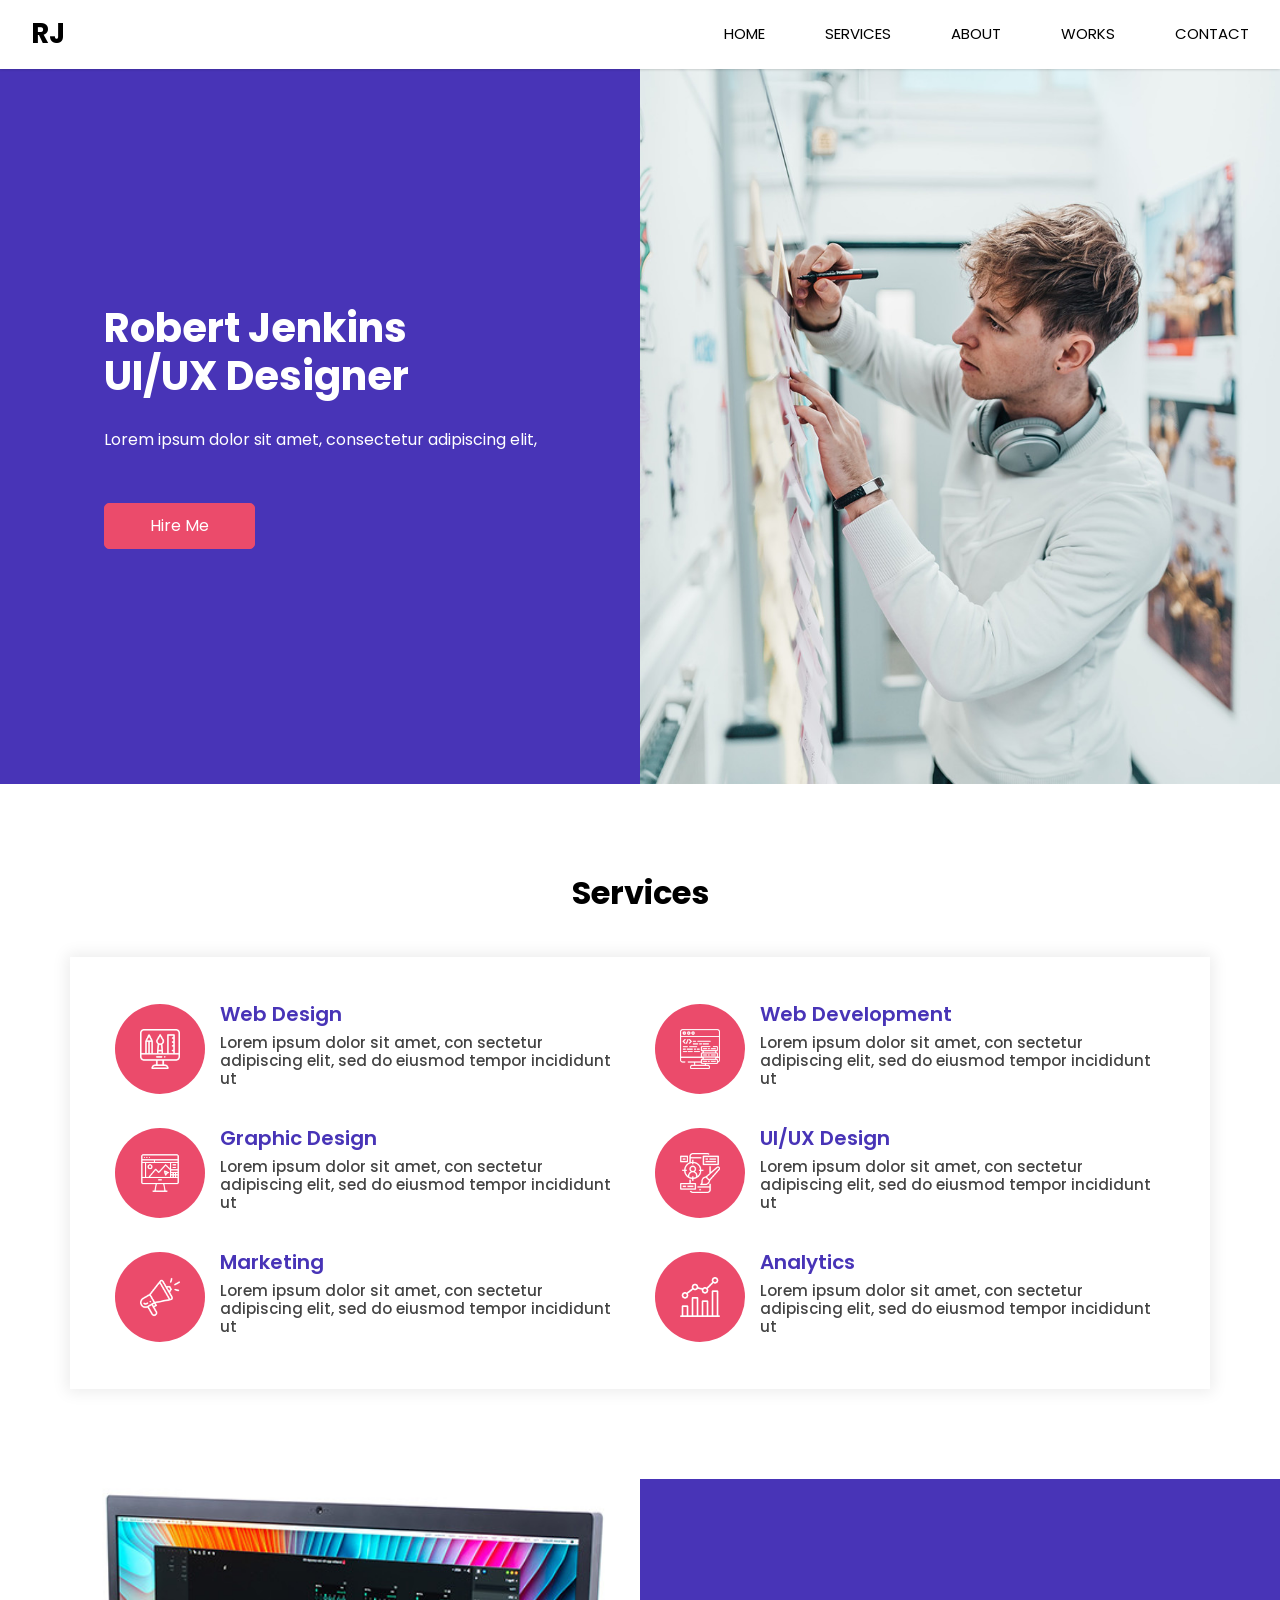
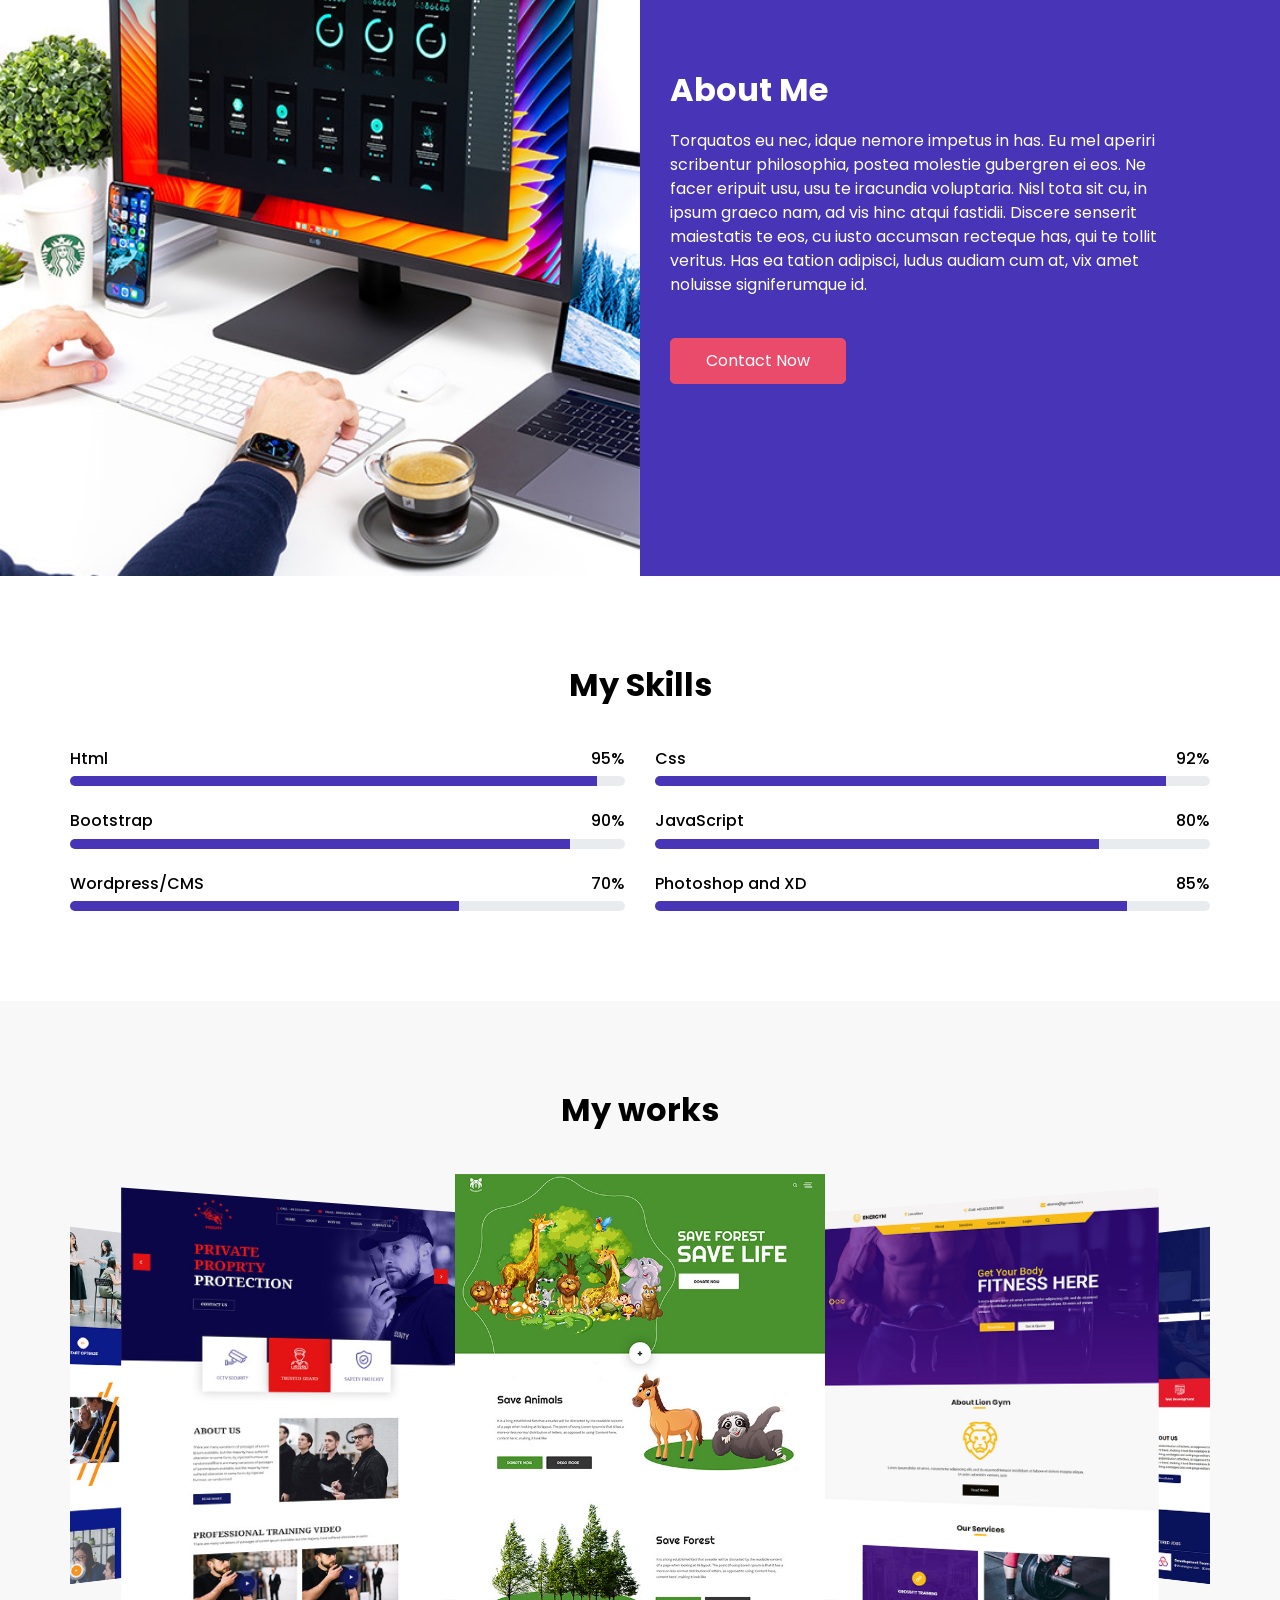
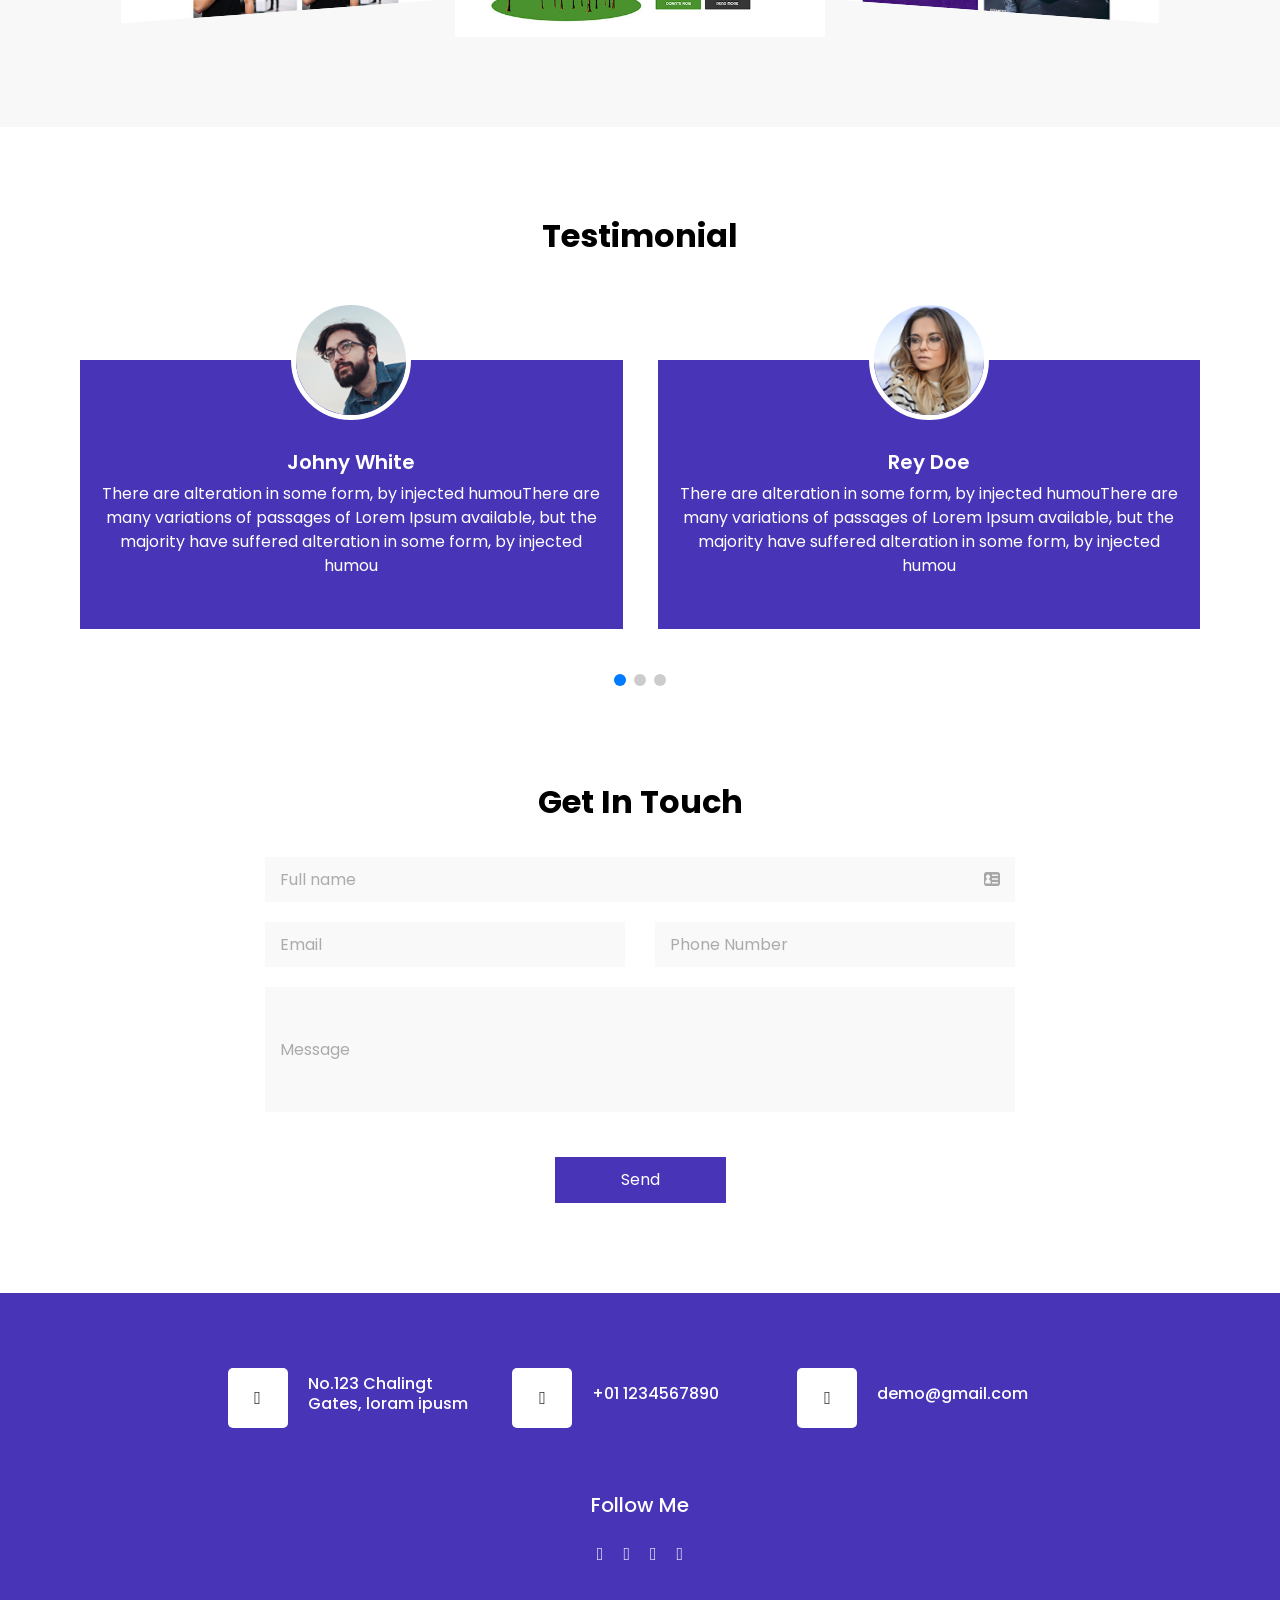
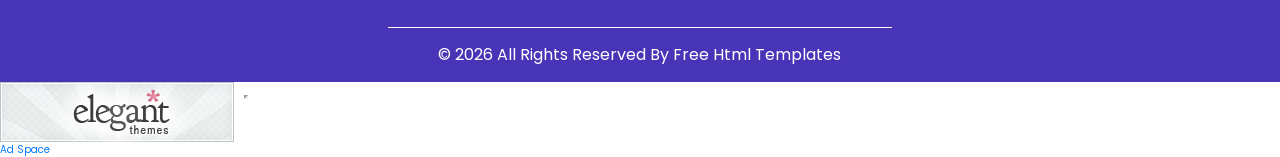
==== RJ.html @ 872012b1 "initial push" ====
<!DOCTYPE html>
<!-- saved from url=(0036)https://html.design/demo/rj/#contact -->
<html><head><meta http-equiv="Content-Type" content="text/html; charset=UTF-8">
  <!-- Basic -->
  
  <meta http-equiv="X-UA-Compatible" content="IE=edge">
  <!-- Mobile Metas -->
  <meta name="viewport" content="width=device-width, initial-scale=1, shrink-to-fit=no">
  <!-- Site Metas -->
  <meta name="keywords" content="">
  <meta name="description" content="">
  <meta name="author" content="">

  <title>RJ</title>

  <!-- swiper css -->
  <link rel="stylesheet" href="./RJ_files/swiper.min.css" integrity="sha256-3qPC1msGee4ttnohwKQ08+FNasiirwaHenERUfwytW0=" crossorigin="anonymous">
  <!-- bootstrap core css -->
  <link rel="stylesheet" type="text/css" href="./RJ_files/bootstrap.css">
  <!-- font awesome style -->
  <link href="./RJ_files/font-awesome.min.css" rel="stylesheet">
  <!-- Custom styles for this template -->
  <link href="./RJ_files/style.css" rel="stylesheet">
  <!-- responsive style -->
  <link href="./RJ_files/responsive.css" rel="stylesheet">
</head>

<body>
  <!-- header section strats -->
  <header class="header_section">
    <div class="container-fluid">
      <nav class="navbar navbar-expand-lg custom_nav-container ">
        <a class="navbar-brand" href="https://html.design/demo/rj/index.html">
          <span>
            RJ
          </span>
        </a>

        <button class="navbar-toggler" type="button" data-toggle="collapse" data-target="#navbarSupportedContent" aria-controls="navbarSupportedContent" aria-expanded="false" aria-label="Toggle navigation">
          <span class=""> </span>
        </button>

        <div class="collapse navbar-collapse" id="navbarSupportedContent">
          <div class="d-flex ml-auto flex-column flex-lg-row align-items-center">
            <ul class="navbar-nav  ">
              <li class="nav-item active">
                <a class="nav-link" href="https://html.design/demo/rj/#">Home <span class="sr-only">(current)</span></a>
              </li>
              <li class="nav-item">
                <a class="nav-link" href="https://html.design/demo/rj/#service"> Services </a>
              </li>
              <li class="nav-item">
                <a class="nav-link" href="https://html.design/demo/rj/#about"> About</a>
              </li>
              <li class="nav-item">
                <a class="nav-link" href="https://html.design/demo/rj/#work"> Works</a>
              </li>
              <li class="nav-item">
                <a class="nav-link last-link" href="https://html.design/demo/rj/#contact">Contact </a>
              </li>
            </ul>
          </div>
        </div>
      </nav>
    </div>
  </header>
  <!-- end header section -->
  <!-- slider section -->
  <section class=" slider_section ">
    <div class="container-fluid">
      <div class="row">
        <div class="col-md-6 ">
          <div class="detail_container">
            <div class="detail_box">
              <h1>
                Robert Jenkins <br>
                <span>
                  UI/UX Designer
                </span>
              </h1>
              <p>
                Lorem ipsum dolor sit amet, consectetur adipiscing elit,
              </p>
              <a href="https://html.design/demo/rj/" class="">
                Hire Me
              </a>
            </div>
          </div>
        </div>
        <div class="col-md-6 px-0">
          <div class="img-box">
            <img src="./RJ_files/slider-img.jpg" alt="">
          </div>
        </div>
      </div>
    </div>
  </section>
  <!-- end slider section -->
  <!-- service section -->
  <section id="service" class="service_section layout_padding">
    <div class="heading_container heading_center">
      <h2>
        Services
      </h2>
    </div>
    <div class="container ">
      <div class="service_container">
        <div class="row">
          <div class="col-md-6">
            <div class="box">
              <div class="img-box">
                <img src="./RJ_files/s1.png" alt="">
              </div>
              <div class="detail-box">
                <h5>
                  Web Design
                </h5>
                <h6>
                  Lorem ipsum dolor sit amet, con sectetur adipiscing elit, sed do eiusmod tempor incididunt ut
                </h6>
              </div>
            </div>
          </div>
          <div class="col-md-6">
            <div class="box">
              <div class="img-box">
                <img src="./RJ_files/s2.png" alt="">
              </div>
              <div class="detail-box">
                <h5>
                  Web Development
                </h5>
                <h6>
                  Lorem ipsum dolor sit amet, con sectetur adipiscing elit, sed do eiusmod tempor incididunt ut
                </h6>
              </div>
            </div>
          </div>
          <div class="col-md-6">
            <div class="box">
              <div class="img-box">
                <img src="./RJ_files/s3.png" alt="">
              </div>
              <div class="detail-box">
                <h5>
                  Graphic Design
                </h5>
                <h6>
                  Lorem ipsum dolor sit amet, con sectetur adipiscing elit, sed do eiusmod tempor incididunt ut
                </h6>
              </div>
            </div>
          </div>
          <div class="col-md-6">
            <div class="box">
              <div class="img-box">
                <img src="./RJ_files/s4.png" alt="">
              </div>
              <div class="detail-box">
                <h5>
                  UI/UX Design
                </h5>
                <h6>
                  Lorem ipsum dolor sit amet, con sectetur adipiscing elit, sed do eiusmod tempor incididunt ut
                </h6>
              </div>
            </div>
          </div>
          <div class="col-md-6">
            <div class="box">
              <div class="img-box">
                <img src="./RJ_files/s5.png" alt="">
              </div>
              <div class="detail-box">
                <h5>
                  Marketing
                </h5>
                <h6>
                  Lorem ipsum dolor sit amet, con sectetur adipiscing elit, sed do eiusmod tempor incididunt ut
                </h6>
              </div>
            </div>
          </div>
          <div class="col-md-6">
            <div class="box">
              <div class="img-box">
                <img src="./RJ_files/s6.png" alt="">
              </div>
              <div class="detail-box">
                <h5>
                  Analytics
                </h5>
                <h6>
                  Lorem ipsum dolor sit amet, con sectetur adipiscing elit, sed do eiusmod tempor incididunt ut
                </h6>
              </div>
            </div>
          </div>
        </div>
      </div>
    </div>
  </section>
  <!-- end service section -->

  <!-- about section -->
  <section id="about" class="about_section ">
    <div class="container-fluid">
      <div class="row">
        <div class="col-md-6 px-0">
          <div class="img-box ">
            <img src="./RJ_files/about-img.jpg" alt="">
          </div>
        </div>
        <div class="col-md-6 col-lg-5">
          <div class="detail-box">
            <div class="heading_container">
              <h2>
                About Me
              </h2>
            </div>
            <p>
              Torquatos eu nec, idque nemore impetus in has. Eu mel aperiri scribentur philosophia, postea molestie gubergren ei eos. Ne facer eripuit usu, usu te iracundia voluptaria. Nisl tota sit cu, in ipsum graeco nam, ad vis hinc atqui fastidii. Discere senserit maiestatis te eos, cu iusto accumsan recteque has, qui te tollit veritus. Has ea tation adipisci, ludus audiam cum at, vix amet noluisse signiferumque id.
            </p>
            <a href="https://html.design/demo/rj/">
              Contact Now
            </a>
          </div>
        </div>
      </div>
    </div>
  </section>

  <!-- end about section -->



  <!-- skill section -->

  <section class="skill_section layout_padding">
    <div class="container">
      <div class="heading_container heading_center">
        <h2>
          My Skills
        </h2>
      </div>
      <div class="row">
        <div class="col-md-6 ">
          <div class="progress_box">
            <div class="progress-info">
              <h6 class="skill-name">
                Html
              </h6>
              <h6 class="progress_percentage">
                95%
              </h6>
            </div>
            <div class="progress">
              <div class="progress-bar" role="progressbar" style="width: 95%" aria-valuenow="95" aria-valuemin="0" aria-valuemax="100"></div>
            </div>
          </div>
        </div>
        <div class="col-md-6">
          <div class="progress_box">
            <div class="progress-info">
              <h6 class="skill-name">
                Css
              </h6>
              <h6 class="progress_percentage">
                92%
              </h6>
            </div>
            <div class="progress">
              <div class="progress-bar" role="progressbar" style="width: 92%" aria-valuenow="92" aria-valuemin="0" aria-valuemax="100"></div>
            </div>
          </div>
        </div>
        <div class="col-md-6">
          <div class="progress_box">
            <div class="progress-info">
              <h6 class="skill-name">
                Bootstrap
              </h6>
              <h6 class="progress_percentage">
                90%
              </h6>
            </div>
            <div class="progress">
              <div class="progress-bar" role="progressbar" style="width: 90%" aria-valuenow="90" aria-valuemin="0" aria-valuemax="100"></div>
            </div>
          </div>
        </div>
        <div class="col-md-6">
          <div class="progress_box">
            <div class="progress-info">
              <h6 class="skill-name">
                JavaScript
              </h6>
              <h6 class="progress_percentage">
                80%
              </h6>
            </div>
            <div class="progress">
              <div class="progress-bar" role="progressbar" style="width: 80%" aria-valuenow="80" aria-valuemin="0" aria-valuemax="100"></div>
            </div>
          </div>
        </div>
        <div class="col-md-6 ">
          <div class="progress_box">
            <div class="progress-info">
              <h6 class="skill-name">
                Wordpress/CMS
              </h6>
              <h6 class="progress_percentage">
                70%
              </h6>
            </div>
            <div class="progress">
              <div class="progress-bar" role="progressbar" style="width: 70%" aria-valuenow="70" aria-valuemin="0" aria-valuemax="100"></div>
            </div>
          </div>
        </div>
        <div class="col-md-6">
          <div class="progress_box">
            <div class="progress-info">
              <h6 class="skill-name">
                Photoshop and XD
              </h6>
              <h6 class="progress_percentage">
                85%
              </h6>
            </div>
            <div class="progress">
              <div class="progress-bar" role="progressbar" style="width: 85%" aria-valuenow="85" aria-valuemin="0" aria-valuemax="100"></div>
            </div>
          </div>
        </div>
      </div>
    </div>
  </section>

  <!-- end skill section -->

  <section id="work" class="portfolio_section layout_padding">
    <div class="container">
      <div class="heading_container heading_center">
        <h2>
          My works
        </h2>
      </div>
      <!-- Swiper -->
      <div class="swiper-container portfolio-container swiper-container-coverflow swiper-container-3d swiper-container-initialized swiper-container-horizontal" style="cursor: grab;">
        <div class="swiper-wrapper" style="transition-duration: 0ms; transform: translate3d(-1540px, 0px, 0px);"><div class="swiper-slide swiper-slide-duplicate swiper-slide-duplicate-active" data-swiper-slide-index="2" style="width: 370px; margin-right: 15px; transition-duration: 0ms; transform: translate3d(0px, 0px, -780.405px) rotateX(0deg) rotateY(130.068deg); z-index: -4;">
            <div class="img-box">
              <img src="./RJ_files/p3.jpg" alt="">
            </div>
          </div><div class="swiper-slide swiper-slide-duplicate swiper-slide-duplicate-next" data-swiper-slide-index="3" style="width: 370px; margin-right: 15px; transition-duration: 0ms; transform: translate3d(0px, 0px, -624.324px) rotateX(0deg) rotateY(104.054deg); z-index: -3;">
            <div class="img-box">
              <img src="./RJ_files/p4.jpg" alt="">
            </div>
          </div><div class="swiper-slide swiper-slide-duplicate" data-swiper-slide-index="4" style="width: 370px; margin-right: 15px; transition-duration: 0ms; transform: translate3d(0px, 0px, -468.243px) rotateX(0deg) rotateY(78.0405deg); z-index: -2;">
            <div class="img-box">
              <img src="./RJ_files/p5.jpg" alt="">
            </div>
          </div>
          <div class="swiper-slide" data-swiper-slide-index="0" style="width: 370px; margin-right: 15px; transition-duration: 0ms; transform: translate3d(0px, 0px, -312.162px) rotateX(0deg) rotateY(52.027deg); z-index: -1;">
            <div class="img-box">
              <img src="./RJ_files/p1.jpg" alt="">
            </div>
          </div>
          <div class="swiper-slide swiper-slide-prev" data-swiper-slide-index="1" style="width: 370px; margin-right: 15px; transition-duration: 0ms; transform: translate3d(0px, 0px, -156.081px) rotateX(0deg) rotateY(26.0135deg); z-index: 0;">
            <div class="img-box">
              <img src="./RJ_files/p2.jpg" alt="">
            </div>
          </div>
          <div class="swiper-slide swiper-slide-active" data-swiper-slide-index="2" style="width: 370px; margin-right: 15px; transition-duration: 0ms; transform: translate3d(0px, 0px, 0px) rotateX(0deg) rotateY(0deg); z-index: 1;">
            <div class="img-box">
              <img src="./RJ_files/p3.jpg" alt="">
            </div>
          </div>
          <div class="swiper-slide swiper-slide-next" data-swiper-slide-index="3" style="width: 370px; margin-right: 15px; transition-duration: 0ms; transform: translate3d(0px, 0px, -156.081px) rotateX(0deg) rotateY(-26.0135deg); z-index: 0;">
            <div class="img-box">
              <img src="./RJ_files/p4.jpg" alt="">
            </div>
          </div>
          <div class="swiper-slide" data-swiper-slide-index="4" style="width: 370px; margin-right: 15px; transition-duration: 0ms; transform: translate3d(0px, 0px, -312.162px) rotateX(0deg) rotateY(-52.027deg); z-index: -1;">
            <div class="img-box">
              <img src="./RJ_files/p5.jpg" alt="">
            </div>
          </div>
        <div class="swiper-slide swiper-slide-duplicate" data-swiper-slide-index="0" style="width: 370px; margin-right: 15px; transition-duration: 0ms; transform: translate3d(0px, 0px, -468.243px) rotateX(0deg) rotateY(-78.0405deg); z-index: -2;">
            <div class="img-box">
              <img src="./RJ_files/p1.jpg" alt="">
            </div>
          </div><div class="swiper-slide swiper-slide-duplicate swiper-slide-duplicate-prev" data-swiper-slide-index="1" style="width: 370px; margin-right: 15px; transition-duration: 0ms; transform: translate3d(0px, 0px, -624.324px) rotateX(0deg) rotateY(-104.054deg); z-index: -3;">
            <div class="img-box">
              <img src="./RJ_files/p2.jpg" alt="">
            </div>
          </div><div class="swiper-slide swiper-slide-duplicate swiper-slide-duplicate-active" data-swiper-slide-index="2" style="width: 370px; margin-right: 15px; transition-duration: 0ms; transform: translate3d(0px, 0px, -780.405px) rotateX(0deg) rotateY(-130.068deg); z-index: -4;">
            <div class="img-box">
              <img src="./RJ_files/p3.jpg" alt="">
            </div>
          </div></div>
      <span class="swiper-notification" aria-live="assertive" aria-atomic="true"></span></div>

    </div>

    <!-- Swiper JS -->
    
  </section>


  <!-- client section -->
  <section class="client_section layout_padding">
    <div class="container">
      <div class="heading_container heading_center">
        <h2>
          Testimonial
        </h2>
      </div>
      <!-- Swiper -->
      <div class="swiper-container client-container swiper-container-initialized swiper-container-horizontal">
        <div class="swiper-wrapper" style="transform: translate3d(-1155px, 0px, 0px); transition-duration: 0ms;"><div class="swiper-slide swiper-slide-duplicate swiper-slide-duplicate-next" data-swiper-slide-index="1" style="width: 562.5px; margin-right: 15px;">
            <div class="box">
              <div class="img-box">
                <img src="./RJ_files/client-2.jpg" alt="">
              </div>
              <div class="detail-box">
                <h5>
                  Rey Doe
                </h5>
                <p>
                  There are alteration in some form, by injected humouThere are many variations of passages of Lorem
                  Ipsum available, but the majority have suffered alteration in some form, by injected humou
                </p>
              </div>
            </div>
          </div><div class="swiper-slide swiper-slide-duplicate swiper-slide-prev" data-swiper-slide-index="2" style="width: 562.5px; margin-right: 15px;">
            <div class="box">
              <div class="img-box">
                <img src="./RJ_files/client-3.jpg" alt="">
              </div>
              <div class="detail-box">
                <h5>
                  Leslie Robert
                </h5>
                <p>
                  There are alteration in some form, by injected humouThere are many variations of passages of Lorem
                  Ipsum available, but the majority have suffered alteration in some form, by injected humou
                </p>
              </div>
            </div>
          </div>
          <div class="swiper-slide swiper-slide-active" data-swiper-slide-index="0" style="width: 562.5px; margin-right: 15px;">
            <div class="box">
              <div class="img-box">
                <img src="./RJ_files/client-1.jpg" alt="">
              </div>
              <div class="detail-box">
                <h5>
                  Johny White
                </h5>
                <p>
                  There are alteration in some form, by injected humouThere are many variations of passages of Lorem
                  Ipsum available, but the majority have suffered alteration in some form, by injected humou
                </p>
              </div>
            </div>
          </div>
          <div class="swiper-slide swiper-slide-next" data-swiper-slide-index="1" style="width: 562.5px; margin-right: 15px;">
            <div class="box">
              <div class="img-box">
                <img src="./RJ_files/client-2.jpg" alt="">
              </div>
              <div class="detail-box">
                <h5>
                  Rey Doe
                </h5>
                <p>
                  There are alteration in some form, by injected humouThere are many variations of passages of Lorem
                  Ipsum available, but the majority have suffered alteration in some form, by injected humou
                </p>
              </div>
            </div>
          </div>
          <div class="swiper-slide swiper-slide-duplicate-prev" data-swiper-slide-index="2" style="width: 562.5px; margin-right: 15px;">
            <div class="box">
              <div class="img-box">
                <img src="./RJ_files/client-3.jpg" alt="">
              </div>
              <div class="detail-box">
                <h5>
                  Leslie Robert
                </h5>
                <p>
                  There are alteration in some form, by injected humouThere are many variations of passages of Lorem
                  Ipsum available, but the majority have suffered alteration in some form, by injected humou
                </p>
              </div>
            </div>
          </div>
        <div class="swiper-slide swiper-slide-duplicate swiper-slide-duplicate-active" data-swiper-slide-index="0" style="width: 562.5px; margin-right: 15px;">
            <div class="box">
              <div class="img-box">
                <img src="./RJ_files/client-1.jpg" alt="">
              </div>
              <div class="detail-box">
                <h5>
                  Johny White
                </h5>
                <p>
                  There are alteration in some form, by injected humouThere are many variations of passages of Lorem
                  Ipsum available, but the majority have suffered alteration in some form, by injected humou
                </p>
              </div>
            </div>
          </div><div class="swiper-slide swiper-slide-duplicate swiper-slide-duplicate-next" data-swiper-slide-index="1" style="width: 562.5px; margin-right: 15px;">
            <div class="box">
              <div class="img-box">
                <img src="./RJ_files/client-2.jpg" alt="">
              </div>
              <div class="detail-box">
                <h5>
                  Rey Doe
                </h5>
                <p>
                  There are alteration in some form, by injected humouThere are many variations of passages of Lorem
                  Ipsum available, but the majority have suffered alteration in some form, by injected humou
                </p>
              </div>
            </div>
          </div></div>
        <!-- Add Pagination -->
        <div class="swiper-pagination swiper-pagination-clickable swiper-pagination-bullets"><span class="swiper-pagination-bullet swiper-pagination-bullet-active" tabindex="0" role="button" aria-label="Go to slide 1"></span><span class="swiper-pagination-bullet" tabindex="0" role="button" aria-label="Go to slide 2"></span><span class="swiper-pagination-bullet" tabindex="0" role="button" aria-label="Go to slide 3"></span></div>
      <span class="swiper-notification" aria-live="assertive" aria-atomic="true"></span></div>

    </div>
  </section>

  <!-- end client section -->


  <!-- contact section -->

  <section id="contact" class="contact_section layout_padding-bottom">
    <div class="container">
      <div class="row">
        <div class="col-md-8 mx-auto">
          <div class="contact-form">
            <div class="heading_container heading_center">
              <h2>
                Get In Touch
              </h2>
            </div>
            <form action="https://html.design/demo/rj/#">
              <input type="text" placeholder="Full name " style="background-image: url(&quot;[data-uri]&quot;); background-repeat: no-repeat; background-attachment: scroll; background-size: 16px 18px; background-position: 98% 50%;">
              <div class="top_input">
                <input type="email" placeholder="Email">
                <input type="text" placeholder="Phone Number">
              </div>
              <input type="text" placeholder="Message" class="message_input">
              <div class="btn-box">
                <button>
                  Send
                </button>
              </div>
            </form>
          </div>
        </div>
      </div>
    </div>
  </section>

  <!-- end contact section -->

  <!-- info section -->
  <section class="info_section layout_padding2">
    <div class="container">
      <div class="col-lg-9 mx-auto">
        <div class="info_contact ">
          <div class="row">
            <div class="col-md-4">
              <a href="https://html.design/demo/rj/" class="link-box">
                <div class="img-box">
                  <i class="fa fa-map-marker" aria-hidden="true"></i>
                </div>
                <div class="detail-box">
                  <h6>
                    No.123 Chalingt Gates, loram ipusm
                  </h6>
                </div>
              </a>
            </div>
            <div class="col-md-4">
              <a href="https://html.design/demo/rj/" class="link-box">
                <div class="img-box">
                  <i class="fa fa-phone" aria-hidden="true"></i>
                </div>
                <div class="detail-box">
                  <h6>
                    +01 1234567890
                  </h6>
                </div>
              </a>
            </div>
            <div class="col-md-4">
              <a href="https://html.design/demo/rj/" class="link-box">
                <div class="img-box">
                  <i class="fa fa-envelope" aria-hidden="true"></i>
                </div>
                <div class="detail-box">
                  <h6>
                    demo@gmail.com
                  </h6>
                </div>
              </a>
            </div>
          </div>
        </div>
        <div class="info_social">
          <div class="d-flex justify-content-center">
            <h5>
              Follow Me
            </h5>
          </div>
          <div class="social_box">
            <a href="https://html.design/demo/rj/">
              <i class="fa fa-facebook" aria-hidden="true"></i>
            </a>
            <a href="https://html.design/demo/rj/">
              <i class="fa fa-twitter" aria-hidden="true"></i>
            </a>
            <a href="https://html.design/demo/rj/">
              <i class="fa fa-linkedin" aria-hidden="true"></i>
            </a>
            <a href="https://html.design/demo/rj/">
              <i class="fa fa-instagram" aria-hidden="true"></i>
            </a>
          </div>
        </div>
      </div>
    </div>
  </section>

  <!-- end info_section -->

  <!-- footer section -->
  <footer class="container-fluid footer_section">
    <div class="row">
      <div class="col-md-7 col-lg-5 mx-auto">
        <p>
          © <span id="displayYear">2023</span> All Rights Reserved By
          <a href="https://html.design/">Free Html Templates</a>
        </p>
      </div>
    </div>
  </footer>
  <!-- footer section -->



  <script src="./RJ_files/jquery-3.4.1.min.js"></script>
  <script src="./RJ_files/bootstrap.js"></script>
  <!-- swiper js -->
  <script src="./RJ_files/swiper.min.js" integrity="sha256-MbmmRTDKmXtrzBXtkzpnesuGWf09dcb1RzZle79pwY4=" crossorigin="anonymous"></script>
  <script src="./RJ_files/custom.js"></script>


<include id="includedContent"> 
   
   
  
    
    <div class="left" style="float: left;margin-right: 10px;">
    	<!-- Begin AdClerks Zone 6523 -->
			<a href="https://www.elegantthemes.com/affiliates/idevaffiliate.php?id=31564_1_1_9" target="_blank" rel="nofollow"><img style="border:0px" src="./RJ_files/234x60.gif" width="234" height="60" alt=""></a>
<a href="https://html.design/advertising" style="font-size: 10px;display: flex;">Ad Space</a>
			<!-- End AdClerks Zone 6523 -->
		</div>

			<script async="" src="./RJ_files/f.txt" crossorigin="anonymous"></script>

<!-- HTML preview page [previously link ad unit] -->
 <div class="right" style="float: left;">
<ins class="adsbygoogle" style="display:block" data-ad-client="ca-pub-5351821530950623" data-ad-slot="7185354678" data-ad-format="auto" data-full-width-responsive="true"><iframe id="aswift_0" style="height: 1px !important; max-height: 1px !important; max-width: 1px !important; width: 1px !important;" src="./RJ_files/saved_resource.html"><iframe id="google_ads_frame0" src="./RJ_files/saved_resource(1).html"></iframe></iframe></ins>
<script>
     (adsbygoogle = window.adsbygoogle || []).push({});
</script>

</div>


<!-- Global site tag (gtag.js) - Google Analytics -->
			<script async="" src="./RJ_files/js"></script>
			<script>
			window.dataLayer = window.dataLayer || [];
			function gtag(){dataLayer.push(arguments);}
			gtag('js', new Date());

			gtag('config', 'UA-45529136-9');
			</script>
			<script async="" src="./RJ_files/f.txt" crossorigin="anonymous"></script>

			<script async="" src="./RJ_files/f.txt" crossorigin="anonymous"></script>

   
   

</include>
  <script>
  $(function(){
      $("#includedContent").load("../htmlads.html"); 
    });
  </script>

  

</body></html>
---- RJ_files/style.css ----
@import url("https://fonts.googleapis.com/css2?family=Poppins:wght@400;600;700&display=swap");
html {
  scroll-behavior: smooth;
}

body {
  font-family: "Poppins", sans-serif;
  color: #000000;
  background-color: #ffffff;
}

.layout_padding {
  padding-top: 90px;
  padding-bottom: 90px;
}

.layout_padding2 {
  padding-top: 45px;
  padding-bottom: 45px;
}

.layout_padding2-top {
  padding-top: 45px;
}

.layout_padding2-bottom {
  padding-bottom: 45px;
}

.layout_padding-top {
  padding-top: 90px;
}

.layout_padding-bottom {
  padding-bottom: 90px;
}

.heading_container {
  display: -webkit-box;
  display: -ms-flexbox;
  display: flex;
}

.heading_container h2 {
  position: relative;
  font-weight: bold;
  margin-bottom: 0;
}

.heading_container.heading_center {
  -webkit-box-pack: center;
      -ms-flex-pack: center;
          justify-content: center;
  text-align: center;
}

/*header section*/
.header_section {
  position: -webkit-sticky;
  position: sticky;
  top: 0;
  left: 0;
  z-index: 9;
  background: #ffffff;
  -webkit-box-shadow: 0 0 3px 0 rgba(0, 0, 0, 0.25);
          box-shadow: 0 0 3px 0 rgba(0, 0, 0, 0.25);
}

.header_section .container {
  padding: 0;
}

.header_section .nav_container {
  margin: 0 auto;
}

.custom_nav-container .navbar-nav .nav-item .nav-link {
  padding: 15px 30px;
  text-align: center;
  text-transform: uppercase;
  font-size: 15px;
  color: #000000;
}

.custom_nav-container .navbar-nav .nav-item .nav-link.last-link {
  padding-right: 0;
}

a,
a:hover,
a:focus {
  text-decoration: none;
}

a:hover,
a:focus {
  color: initial;
}

.btn,
.btn:focus {
  outline: none !important;
  -webkit-box-shadow: none;
          box-shadow: none;
}

.custom_nav-container .nav_search-btn {
  background-image: url(../images/search-icon.png);
  background-size: 22px;
  background-repeat: no-repeat;
  background-position-y: 7px;
  width: 35px;
  height: 35px;
  padding: 0;
  border: none;
}

.navbar-brand span {
  font-size: 28px;
  font-weight: 700;
  color: #000000;
  text-transform: uppercase;
}

.custom_nav-container {
  z-index: 99999;
}

.navbar-expand-lg .navbar-collapse {
  -webkit-box-align: end;
      -ms-flex-align: end;
          align-items: flex-end;
}

.custom_nav-container .navbar-toggler {
  padding: 0;
  width: 37px;
  height: 42px;
  -webkit-transition: all 0.3s;
  transition: all 0.3s;
  outline: none;
}

.custom_nav-container .navbar-toggler span {
  display: block;
  width: 35px;
  height: 4px;
  background-color: #000000;
  margin: 7px 0;
  -webkit-transition: all 0.3s;
  transition: all 0.3s;
  position: relative;
  border-radius: 5px;
  transition: all 0.3s;
}

.custom_nav-container .navbar-toggler span::before, .custom_nav-container .navbar-toggler span::after {
  content: "";
  position: absolute;
  left: 0;
  height: 100%;
  width: 100%;
  background-color: #000000;
  top: -10px;
  border-radius: 5px;
  -webkit-transition: all 0.3s;
  transition: all 0.3s;
}

.custom_nav-container .navbar-toggler span::after {
  top: 10px;
}

.custom_nav-container .navbar-toggler[aria-expanded="true"] {
  -webkit-transform: rotate(360deg);
          transform: rotate(360deg);
}

.custom_nav-container .navbar-toggler[aria-expanded="true"] span {
  -webkit-transform: rotate(45deg);
          transform: rotate(45deg);
}

.custom_nav-container .navbar-toggler[aria-expanded="true"] span::before, .custom_nav-container .navbar-toggler[aria-expanded="true"] span::after {
  -webkit-transform: rotate(90deg);
          transform: rotate(90deg);
  top: 0;
}

.custom_nav-container .navbar-toggler[aria-expanded="true"] .s-1 {
  -webkit-transform: rotate(45deg);
          transform: rotate(45deg);
  margin: 0;
  margin-bottom: -4px;
}

.custom_nav-container .navbar-toggler[aria-expanded="true"] .s-2 {
  display: none;
}

.custom_nav-container .navbar-toggler[aria-expanded="true"] .s-3 {
  -webkit-transform: rotate(-45deg);
          transform: rotate(-45deg);
  margin: 0;
  margin-top: -4px;
}

.custom_nav-container .navbar-toggler[aria-expanded="false"] .s-1,
.custom_nav-container .navbar-toggler[aria-expanded="false"] .s-2,
.custom_nav-container .navbar-toggler[aria-expanded="false"] .s-3 {
  -webkit-transform: none;
          transform: none;
}

/*end header section*/
/* slider section */
.slider_section {
  position: relative;
  z-index: 2;
  color: #3b3a3a;
  background-color: #4834b7;
}

.slider_section .row {
  -webkit-box-align: center;
      -ms-flex-align: center;
          align-items: center;
}

.slider_section .detail_container {
  display: -webkit-box;
  display: -ms-flexbox;
  display: flex;
  -webkit-box-pack: center;
      -ms-flex-pack: center;
          justify-content: center;
  -webkit-box-align: center;
      -ms-flex-align: center;
          align-items: center;
}

.slider_section .detail_box {
  display: -webkit-box;
  display: -ms-flexbox;
  display: flex;
  -webkit-box-orient: vertical;
  -webkit-box-direction: normal;
      -ms-flex-direction: column;
          flex-direction: column;
  -webkit-box-align: start;
      -ms-flex-align: start;
          align-items: flex-start;
  color: #ffffff;
}

.slider_section .detail_box h1 {
  font-weight: bold;
}

.slider_section .detail_box p {
  margin-top: 20px;
}

.slider_section .detail_box a {
  display: inline-block;
  padding: 10px 45px;
  border: 1px solid #eb4b6b;
  border-radius: 5px;
  background-color: #eb4b6b;
  color: #ffffff;
  margin-top: 35px;
}

.slider_section .detail_box a:hover {
  background-color: transparent;
  color: #eb4b6b;
}

.slider_section .img-box img {
  width: 100%;
}

.slider_section .slider_number-container {
  position: absolute;
  top: 8%;
  left: 10%;
  display: -webkit-box;
  display: -ms-flexbox;
  display: flex;
}

.about_section {
  background-color: #4834b7;
  color: #ffffff;
}

.about_section .row {
  -webkit-box-align: center;
      -ms-flex-align: center;
          align-items: center;
}

.about_section .img-box img {
  width: 100%;
}

.about_section .detail-box {
  padding-left: 15px;
}

.about_section .detail-box h2 {
  margin-bottom: 20px;
}

.about_section .detail-box a {
  display: inline-block;
  padding: 10px 35px;
  background-color: #eb4b6b;
  color: #ffffff;
  border: 1px solid #eb4b6b;
  border-radius: 5px;
  margin-top: 25px;
}

.about_section .detail-box a:hover {
  background-color: transparent;
  color: #eb4b6b;
}

.service_section .heading_container {
  margin-bottom: 45px;
}

.service_section .service_container {
  padding: 15px 45px 45px;
  -webkit-box-shadow: 0 0 15px 3px rgba(0, 0, 0, 0.08);
          box-shadow: 0 0 15px 3px rgba(0, 0, 0, 0.08);
}

.service_section .box {
  display: -webkit-box;
  display: -ms-flexbox;
  display: flex;
  -webkit-box-align: center;
      -ms-flex-align: center;
          align-items: center;
  margin-top: 30px;
}

.service_section .box .img-box {
  display: -webkit-box;
  display: -ms-flexbox;
  display: flex;
  -webkit-box-pack: center;
      -ms-flex-pack: center;
          justify-content: center;
  -webkit-box-align: center;
      -ms-flex-align: center;
          align-items: center;
  width: 90px;
  min-width: 90px;
  height: 90px;
  border-radius: 100%;
  background-color: #eb4b6b;
  margin-right: 15px;
}

.service_section .box .img-box img {
  width: 40px;
  -webkit-filter: invert(1);
          filter: invert(1);
}

.service_section .box .detail-box h5 {
  color: #4834b7;
  font-weight: 600;
  position: relative;
}

.service_section .box .detail-box h6 {
  font-size: 15px;
  color: #444;
}

.service_section .box .detail-box a {
  display: inline-block;
  padding: 8px 35px;
  border: 1px solid #e7c357;
  border-radius: 5px;
  background-color: #e7c357;
  color: #000000;
  margin-top: 25px;
}

.service_section .box .detail-box a:hover {
  background-color: transparent;
  color: #e7c357;
}

.skill_section .heading_container {
  margin-bottom: 20px;
}

.skill_section .progress_box {
  margin-top: 25px;
}

.skill_section .progress-info {
  display: -webkit-box;
  display: -ms-flexbox;
  display: flex;
  -webkit-box-pack: justify;
      -ms-flex-pack: justify;
          justify-content: space-between;
}

.skill_section .progress {
  border-radius: 15px;
  height: 10px;
}

.skill_section .progress-bar {
  background-color: #4834b7;
}

.portfolio_section {
  background-color: #f8f8f8;
}

.portfolio_section .heading_container {
  margin-bottom: 45px;
}

.portfolio_section .img-box img {
  width: 100%;
}

.client_section .heading_container {
  -webkit-box-pack: center;
      -ms-flex-pack: center;
          justify-content: center;
}

.client_section .client_container {
  display: -webkit-box;
  display: -ms-flexbox;
  display: flex;
  -ms-flex-wrap: wrap;
      flex-wrap: wrap;
  -webkit-box-pack: center;
      -ms-flex-pack: center;
          justify-content: center;
  margin-bottom: 75px;
}

.client_section .box {
  -webkit-box-flex: 1;
      -ms-flex: 1;
          flex: 1;
  display: -webkit-box;
  display: -ms-flexbox;
  display: flex;
  -webkit-box-orient: vertical;
  -webkit-box-direction: normal;
      -ms-flex-direction: column;
          flex-direction: column;
  -webkit-box-align: center;
      -ms-flex-align: center;
          align-items: center;
  margin: 10px;
  margin-top: 45px;
  text-align: center;
  min-width: 285px;
}

.client_section .box .img-box {
  margin-bottom: -60px;
  position: relative;
  z-index: 2;
  width: 120px;
  height: 120px;
  border-radius: 100%;
  overflow: hidden;
  border: 5px solid #ffffff;
}

.client_section .box .img-box img {
  width: 100%;
}

.client_section .box .detail-box {
  color: #ffffff;
  background-color: #4834b7;
  padding: 90px 20px 35px;
}

.client_section .box .detail-box h5 {
  font-weight: 600;
}

.client_section .swiper-pagination {
  position: unset;
  margin-top: 30px;
}

.client_section .swiper-pagination-bullet {
  width: 12px;
  height: 12px;
}

.client_section .carousel-indicators {
  bottom: 0;
  margin: 0;
  -webkit-box-pack: center;
      -ms-flex-pack: center;
          justify-content: center;
}

.client_section .carousel-indicators li {
  opacity: 1;
  background-color: #d5d6d7;
  width: 18px;
  height: 18px;
  border-radius: 100%;
}

.client_section .carousel-indicators li.active {
  background-color: #e4c156;
}

/* contact section */
.contact_section .heading_container {
  margin-bottom: 25px;
}

.contact_section .row {
  -webkit-box-align: center;
      -ms-flex-align: center;
          align-items: center;
}

.contact_section .detail-box {
  width: 250px;
}

.contact_section .detail-box p {
  margin-top: 5px;
}

.contact_section .contact-form h5 {
  color: #ffffff;
  font-weight: 600;
  text-align: center;
}

.contact_section .contact-form .top_input {
  display: -webkit-box;
  display: -ms-flexbox;
  display: flex;
  -webkit-box-pack: justify;
      -ms-flex-pack: justify;
          justify-content: space-between;
}

.contact_section .contact-form .top_input input {
  width: 48%;
}

.contact_section .contact-form input {
  width: 100%;
  margin: 10px 0;
  height: 45px;
  padding-left: 15px;
  border: none;
  outline: none;
  background-color: #f9f9f9;
}

.contact_section .contact-form input.message_input {
  height: 125px;
}

.contact_section .contact-form input::-webkit-input-placeholder {
  color: #acabab;
}

.contact_section .contact-form input:-ms-input-placeholder {
  color: #acabab;
}

.contact_section .contact-form input::-ms-input-placeholder {
  color: #acabab;
}

.contact_section .contact-form input::placeholder {
  color: #acabab;
}

.contact_section .contact-form .btn-box {
  display: -webkit-box;
  display: -ms-flexbox;
  display: flex;
  -webkit-box-pack: center;
      -ms-flex-pack: center;
          justify-content: center;
  margin-top: 35px;
}

.contact_section .contact-form .btn-box button {
  display: inline-block;
  padding: 10px 65px;
  background-color: #4834b7;
  color: #ffffff;
  border: 1px solid #4834b7;
  border-radius: 0;
}

.contact_section .contact-form .btn-box button:hover {
  background-color: transparent;
  color: #4834b7;
}

/* end contact section */
.info_section {
  background-color: #4834b7;
  color: #ffffff;
}

.info_section .info_social {
  padding-top: 35px;
  display: -webkit-box;
  display: -ms-flexbox;
  display: flex;
  -webkit-box-orient: vertical;
  -webkit-box-direction: normal;
      -ms-flex-direction: column;
          flex-direction: column;
  -webkit-box-align: center;
      -ms-flex-align: center;
          align-items: center;
}

.info_section .info_social h3 {
  text-transform: uppercase;
  font-weight: bold;
}

.info_section .info_social .social_box {
  display: -webkit-box;
  display: -ms-flexbox;
  display: flex;
  margin: 15px auto;
  -webkit-box-align: center;
      -ms-flex-align: center;
          align-items: center;
}

.info_section .info_social .social_box a {
  color: #ffffff;
  font-size: 18px;
  margin: 0 10px;
}

.info_section .info_contact .link-box {
  display: -webkit-box;
  display: -ms-flexbox;
  display: flex;
  -webkit-box-align: center;
      -ms-flex-align: center;
          align-items: center;
  margin: 30px 0;
  color: #ffffff;
}

.info_section .info_contact .link-box .img-box {
  display: -webkit-box;
  display: -ms-flexbox;
  display: flex;
  -webkit-box-pack: center;
      -ms-flex-pack: center;
          justify-content: center;
  -webkit-box-align: center;
      -ms-flex-align: center;
          align-items: center;
  background-color: #ffffff;
  min-width: 60px;
  min-height: 60px;
  border-radius: 5px;
  margin-right: 20px;
  color: #000000;
  font-size: 18px;
}

/* footer section*/
.footer_section {
  background-color: #4834b7;
  position: relative;
}

.footer_section p {
  border-top: 1px solid #ffffff;
  color: #ffffff;
  margin: 0;
  text-align: center;
  padding: 15px;
  margin: 0;
}

.footer_section p a {
  color: inherit;
}
/*# sourceMappingURL=style.css.map */
---- RJ_files/responsive.css ----
@media (max-width: 1260px) {}

@media (max-width: 1120px) {}

@media (max-width: 991px) {
  .custom_nav-container .navbar-nav .nav-item .nav-link.last-link {
    padding-right: 30px;
  }
}

@media (max-width: 767px) {
  .slider_section .row {
    flex-direction: column-reverse;
  }

  .slider_section .detail_box {
    margin: 45px 0;
  }

  .about_section .detail-box {
    padding-left: 0;
    margin: 45px 0;
  }

  .client_section .box {
    margin: 10px 0;
  }

  .info_section .info_contact .link-box {
    justify-content: center;
  }
}

@media (max-width: 576px) {
  .service_section .box {
    flex-direction: column;
    align-items: center;
    text-align: center;
  }

  .service_section .box .img-box {
    margin-right: 0;
    margin-bottom: 15px;
  }
}

@media (max-width: 480px) {}

@media (max-width: 420px) {}

@media (max-width: 376px) {}

@media (min-width: 1200px) {
  .container {
    max-width: 1170px;
  }
}
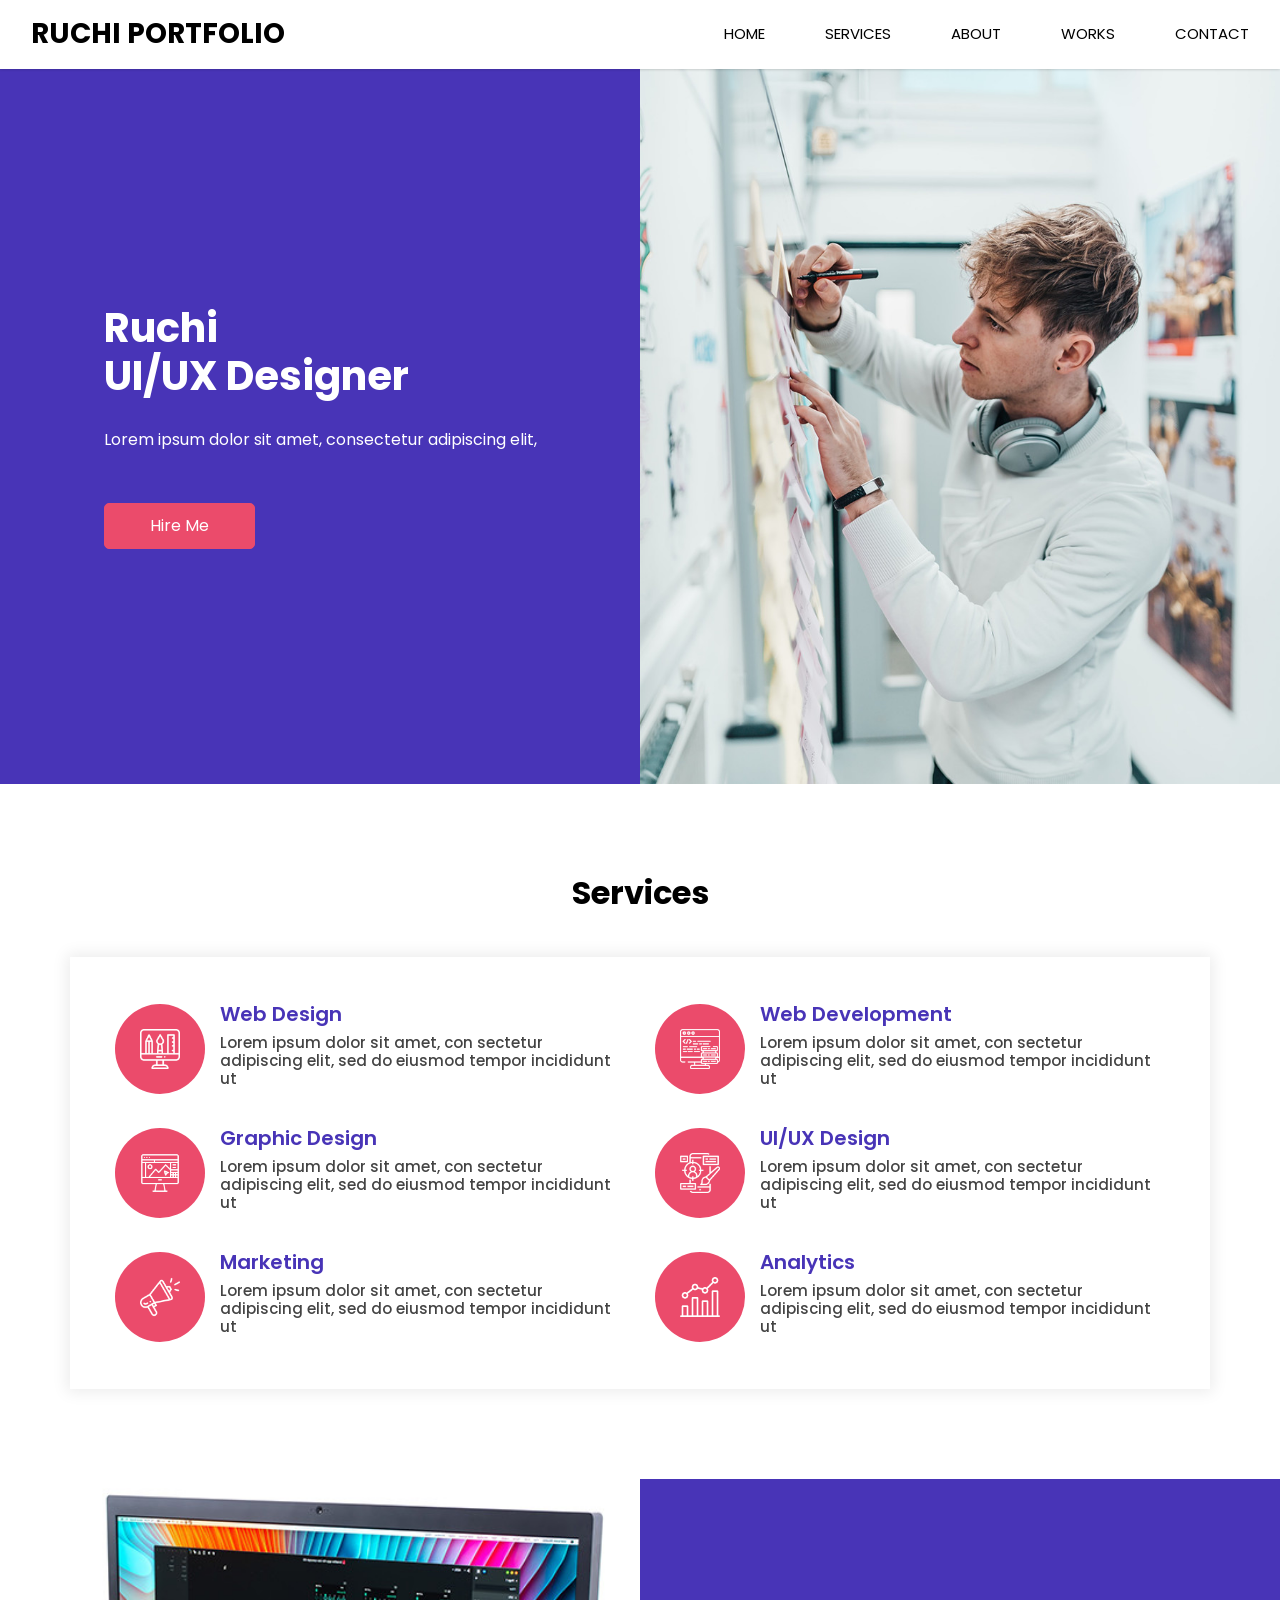
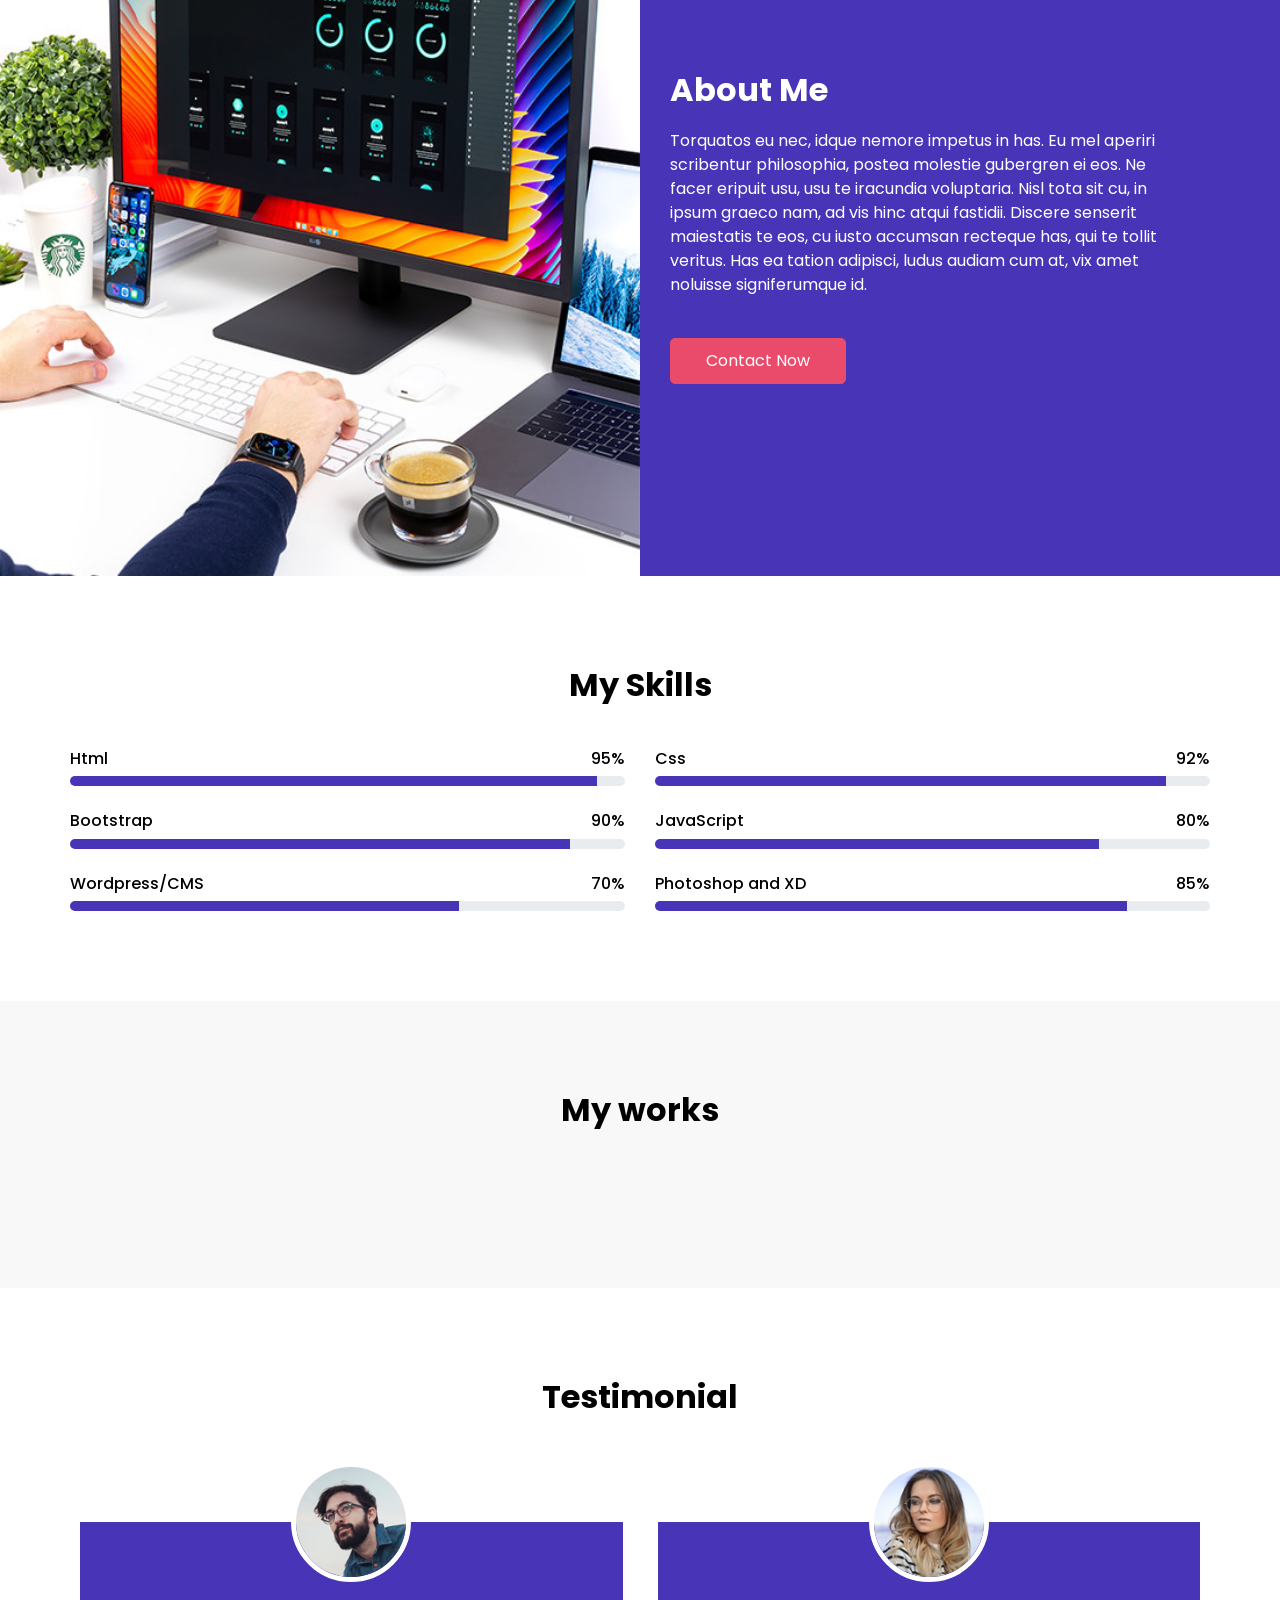
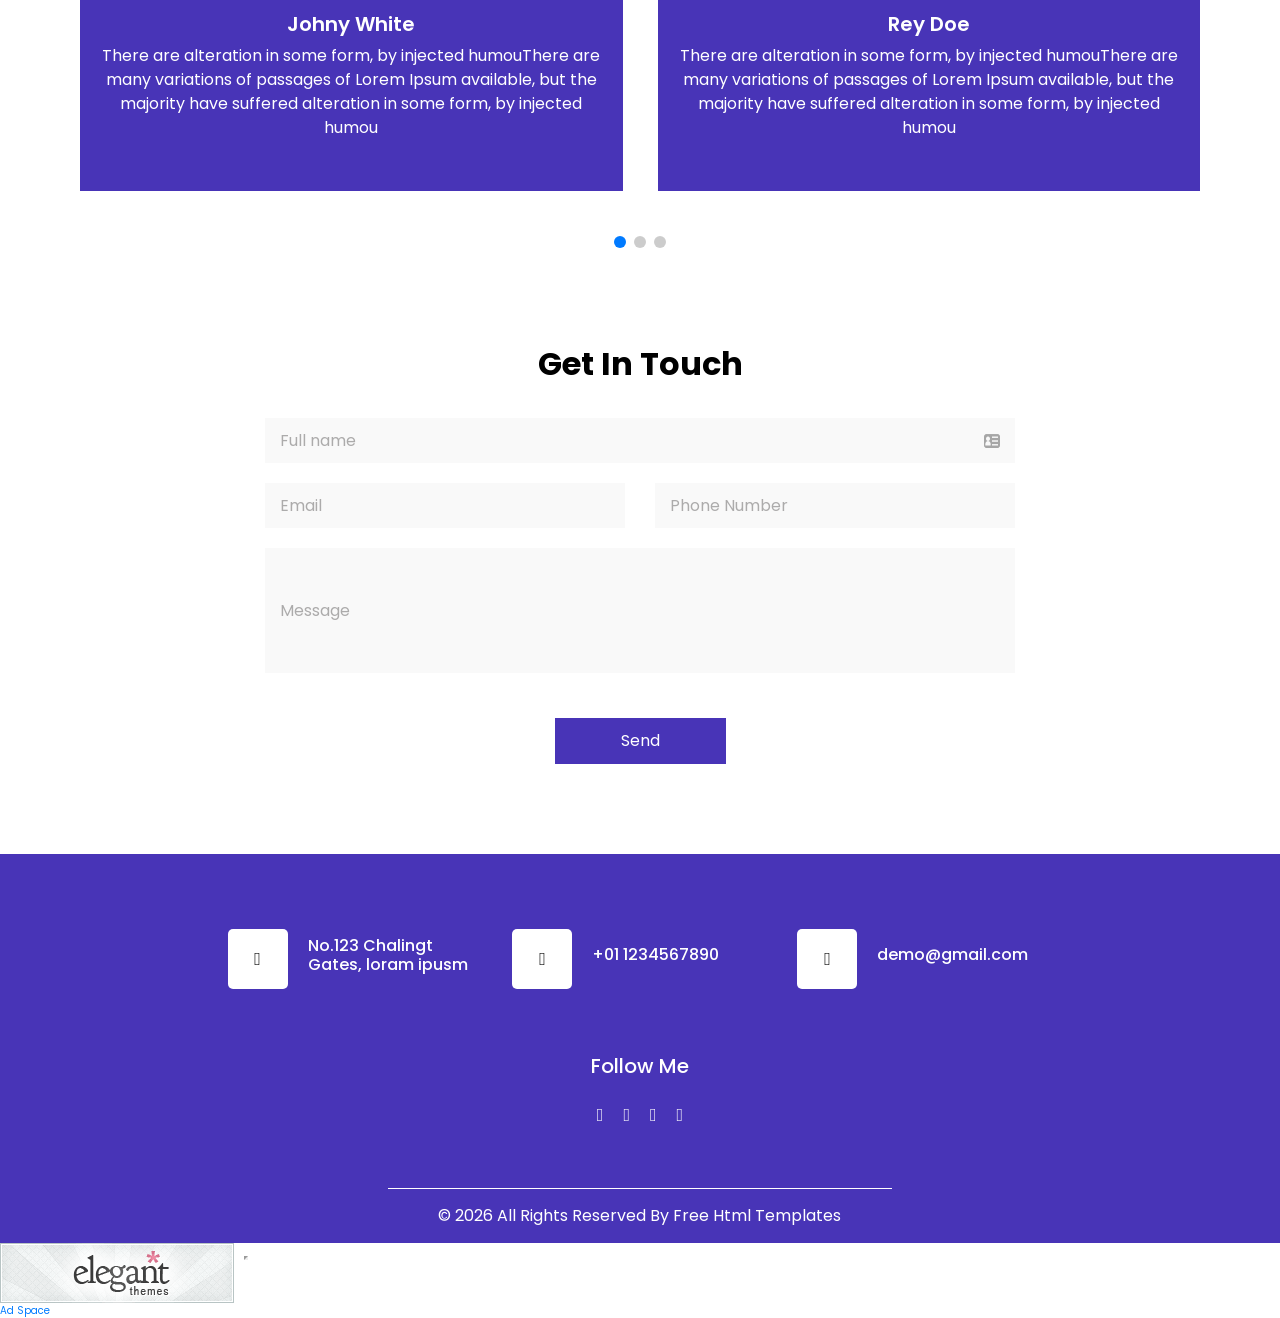
==== commit f850de09: "updated" ====
--- a/RJ.html
+++ b/RJ.html
@@ -11,7 +11,7 @@
   <meta name="description" content="">
   <meta name="author" content="">
 
-  <title>RJ</title>
+  <title>Ruchi Portfolio</title>
 
   <!-- swiper css -->
   <link rel="stylesheet" href="./RJ_files/swiper.min.css" integrity="sha256-3qPC1msGee4ttnohwKQ08+FNasiirwaHenERUfwytW0=" crossorigin="anonymous">
@@ -32,7 +32,7 @@
       <nav class="navbar navbar-expand-lg custom_nav-container ">
         <a class="navbar-brand" href="https://html.design/demo/rj/index.html">
           <span>
-            RJ
+            Ruchi Portfolio
           </span>
         </a>
 
@@ -73,7 +73,7 @@
           <div class="detail_container">
             <div class="detail_box">
               <h1>
-                Robert Jenkins <br>
+                Ruchi <br>
                 <span>
                   UI/UX Designer
                 </span>
@@ -351,53 +351,53 @@
       <div class="swiper-container portfolio-container swiper-container-coverflow swiper-container-3d swiper-container-initialized swiper-container-horizontal" style="cursor: grab;">
         <div class="swiper-wrapper" style="transition-duration: 0ms; transform: translate3d(-1540px, 0px, 0px);"><div class="swiper-slide swiper-slide-duplicate swiper-slide-duplicate-active" data-swiper-slide-index="2" style="width: 370px; margin-right: 15px; transition-duration: 0ms; transform: translate3d(0px, 0px, -780.405px) rotateX(0deg) rotateY(130.068deg); z-index: -4;">
             <div class="img-box">
-              <img src="./RJ_files/p3.jpg" alt="">
+              <img src="./RJ_files/p3.png" alt="">
             </div>
           </div><div class="swiper-slide swiper-slide-duplicate swiper-slide-duplicate-next" data-swiper-slide-index="3" style="width: 370px; margin-right: 15px; transition-duration: 0ms; transform: translate3d(0px, 0px, -624.324px) rotateX(0deg) rotateY(104.054deg); z-index: -3;">
             <div class="img-box">
-              <img src="./RJ_files/p4.jpg" alt="">
+              <img src="./RJ_files/p4.png" alt="">
             </div>
           </div><div class="swiper-slide swiper-slide-duplicate" data-swiper-slide-index="4" style="width: 370px; margin-right: 15px; transition-duration: 0ms; transform: translate3d(0px, 0px, -468.243px) rotateX(0deg) rotateY(78.0405deg); z-index: -2;">
             <div class="img-box">
-              <img src="./RJ_files/p5.jpg" alt="">
+              <img src="./RJ_files/p5.png" alt="">
             </div>
           </div>
           <div class="swiper-slide" data-swiper-slide-index="0" style="width: 370px; margin-right: 15px; transition-duration: 0ms; transform: translate3d(0px, 0px, -312.162px) rotateX(0deg) rotateY(52.027deg); z-index: -1;">
             <div class="img-box">
-              <img src="./RJ_files/p1.jpg" alt="">
+              <img src="./RJ_files/p1.png" alt="">
             </div>
           </div>
           <div class="swiper-slide swiper-slide-prev" data-swiper-slide-index="1" style="width: 370px; margin-right: 15px; transition-duration: 0ms; transform: translate3d(0px, 0px, -156.081px) rotateX(0deg) rotateY(26.0135deg); z-index: 0;">
             <div class="img-box">
-              <img src="./RJ_files/p2.jpg" alt="">
+              <img src="./RJ_files/p2.png" alt="">
             </div>
           </div>
           <div class="swiper-slide swiper-slide-active" data-swiper-slide-index="2" style="width: 370px; margin-right: 15px; transition-duration: 0ms; transform: translate3d(0px, 0px, 0px) rotateX(0deg) rotateY(0deg); z-index: 1;">
             <div class="img-box">
-              <img src="./RJ_files/p3.jpg" alt="">
+              <img src="./RJ_files/p3.png" alt="">
             </div>
           </div>
           <div class="swiper-slide swiper-slide-next" data-swiper-slide-index="3" style="width: 370px; margin-right: 15px; transition-duration: 0ms; transform: translate3d(0px, 0px, -156.081px) rotateX(0deg) rotateY(-26.0135deg); z-index: 0;">
             <div class="img-box">
-              <img src="./RJ_files/p4.jpg" alt="">
+              <img src="./RJ_files/p4.png" alt="">
             </div>
           </div>
           <div class="swiper-slide" data-swiper-slide-index="4" style="width: 370px; margin-right: 15px; transition-duration: 0ms; transform: translate3d(0px, 0px, -312.162px) rotateX(0deg) rotateY(-52.027deg); z-index: -1;">
             <div class="img-box">
-              <img src="./RJ_files/p5.jpg" alt="">
+              <img src="./RJ_files/p5.png" alt="">
             </div>
           </div>
         <div class="swiper-slide swiper-slide-duplicate" data-swiper-slide-index="0" style="width: 370px; margin-right: 15px; transition-duration: 0ms; transform: translate3d(0px, 0px, -468.243px) rotateX(0deg) rotateY(-78.0405deg); z-index: -2;">
             <div class="img-box">
-              <img src="./RJ_files/p1.jpg" alt="">
+              <img src="./RJ_files/p1.png" alt="">
             </div>
           </div><div class="swiper-slide swiper-slide-duplicate swiper-slide-duplicate-prev" data-swiper-slide-index="1" style="width: 370px; margin-right: 15px; transition-duration: 0ms; transform: translate3d(0px, 0px, -624.324px) rotateX(0deg) rotateY(-104.054deg); z-index: -3;">
             <div class="img-box">
-              <img src="./RJ_files/p2.jpg" alt="">
+              <img src="./RJ_files/p2.png" alt="">
             </div>
           </div><div class="swiper-slide swiper-slide-duplicate swiper-slide-duplicate-active" data-swiper-slide-index="2" style="width: 370px; margin-right: 15px; transition-duration: 0ms; transform: translate3d(0px, 0px, -780.405px) rotateX(0deg) rotateY(-130.068deg); z-index: -4;">
             <div class="img-box">
-              <img src="./RJ_files/p3.jpg" alt="">
+              <img src="./RJ_files/p3.png" alt="">
             </div>
           </div></div>
       <span class="swiper-notification" aria-live="assertive" aria-atomic="true"></span></div>
